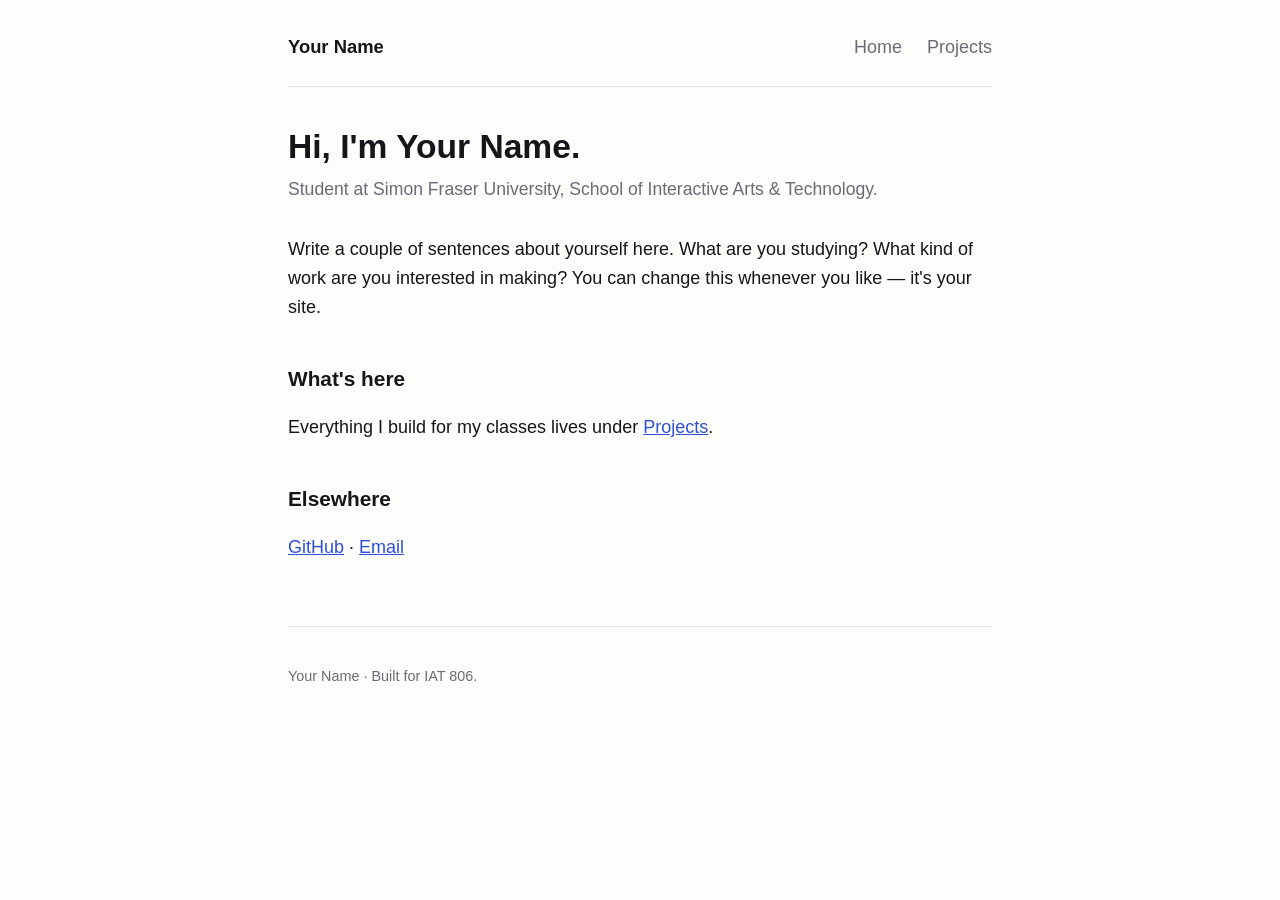
==== index.html @ f73e21ac "Initial commit" ====
<!DOCTYPE html>
<html lang="en">
<head>
  <meta charset="utf-8">
  <meta name="viewport" content="width=device-width, initial-scale=1">

  <!-- EDIT ME: this is what shows in the browser tab -->
  <title>Your Name</title>

  <link rel="stylesheet" href="style.css">
</head>
<body>

  <header>
    <!-- EDIT ME: your name -->
    <a class="site-name" href="index.html">Your Name</a>
    <nav>
      <a href="index.html">Home</a>
      <a href="projects/index.html">Projects</a>
    </nav>
  </header>

  <main>
    <!-- EDIT ME: everything between here and the end of <main> -->
    <h1>Hi, I'm Your Name.</h1>
    <p class="tagline">Student at Simon Fraser University, School of Interactive Arts &amp; Technology.</p>

    <p>
      Write a couple of sentences about yourself here. What are you studying?
      What kind of work are you interested in making? You can change this
      whenever you like — it's your site.
    </p>

    <h2>What's here</h2>
    <p>
      Everything I build for my classes lives under
      <a href="projects/index.html">Projects</a>.
    </p>

    <h2>Elsewhere</h2>
    <p>
      <!-- EDIT ME: replace "your-username" with your GitHub username,
           or delete any line you don't want. -->
      <a href="https://github.com/your-username">GitHub</a> &middot;
      <a href="mailto:you@sfu.ca">Email</a>
    </p>
  </main>

  <footer>
    <!-- EDIT ME -->
    <p>Your Name &middot; Built for IAT 806.</p>
  </footer>

</body>
</html>
---- style.css ----
/* ===========================================================
   Your site's styles. Change anything here — colors, fonts,
   sizes. Every page on the site uses this one file.
   =========================================================== */

:root {
  --ink: #16161a;          /* main text color */
  --muted: #6b6b76;        /* quieter text */
  --accent: #2f4fd8;       /* links and highlights */
  --paper: #fdfdfb;        /* page background */
  --line: #e4e4e0;         /* borders */
}

* { box-sizing: border-box; }

body {
  margin: 0;
  padding: 0 1.25rem 5rem;
  background: var(--paper);
  color: var(--ink);
  font-family: "Helvetica Neue", Helvetica, Arial, sans-serif;
  font-size: 18px;
  line-height: 1.6;
}

/* Keeps everything in a readable column in the middle of the page */
header, main, footer {
  max-width: 44rem;
  margin: 0 auto;
}

/* --- top navigation ---------------------------------------- */

header {
  display: flex;
  flex-wrap: wrap;
  align-items: baseline;
  gap: 0.5rem 1.5rem;
  padding: 2rem 0 1.5rem;
  border-bottom: 1px solid var(--line);
  margin-bottom: 2.5rem;
}

header .site-name {
  font-size: 1.15rem;
  font-weight: 700;
  text-decoration: none;
  color: var(--ink);
  margin-right: auto;
}

header nav a {
  color: var(--muted);
  text-decoration: none;
  margin-left: 1.25rem;
}

header nav a:hover { color: var(--accent); }

/* --- text --------------------------------------------------- */

h1 {
  font-size: 2.1rem;
  line-height: 1.2;
  margin: 0 0 0.5rem;
}

h2 {
  font-size: 1.3rem;
  margin: 2.5rem 0 0.75rem;
}

.tagline {
  color: var(--muted);
  font-size: 1.1rem;
  margin: 0 0 2rem;
}

a { color: var(--accent); }

/* --- the list of links on the projects pages ----------------- */

.card-list {
  list-style: none;
  padding: 0;
  margin: 1.5rem 0 0;
}

.card-list li {
  border: 1px solid var(--line);
  border-radius: 10px;
  margin-bottom: 0.9rem;
  transition: border-color 0.15s ease;
}

.card-list li:hover { border-color: var(--accent); }

.card-list a {
  display: block;
  padding: 1.1rem 1.25rem;
  text-decoration: none;
  color: inherit;
}

.card-list .title {
  font-weight: 700;
  color: var(--accent);
  display: block;
}

.card-list .description {
  color: var(--muted);
  font-size: 0.95rem;
}

/* --- sketch pages ------------------------------------------- */

.back {
  display: inline-block;
  margin-bottom: 1.5rem;
  color: var(--muted);
  text-decoration: none;
  font-size: 0.95rem;
}

.back:hover { color: var(--accent); }

canvas { max-width: 100%; }

/* --- footer -------------------------------------------------- */

footer {
  margin-top: 4rem;
  padding-top: 1.5rem;
  border-top: 1px solid var(--line);
  color: var(--muted);
  font-size: 0.9rem;
}
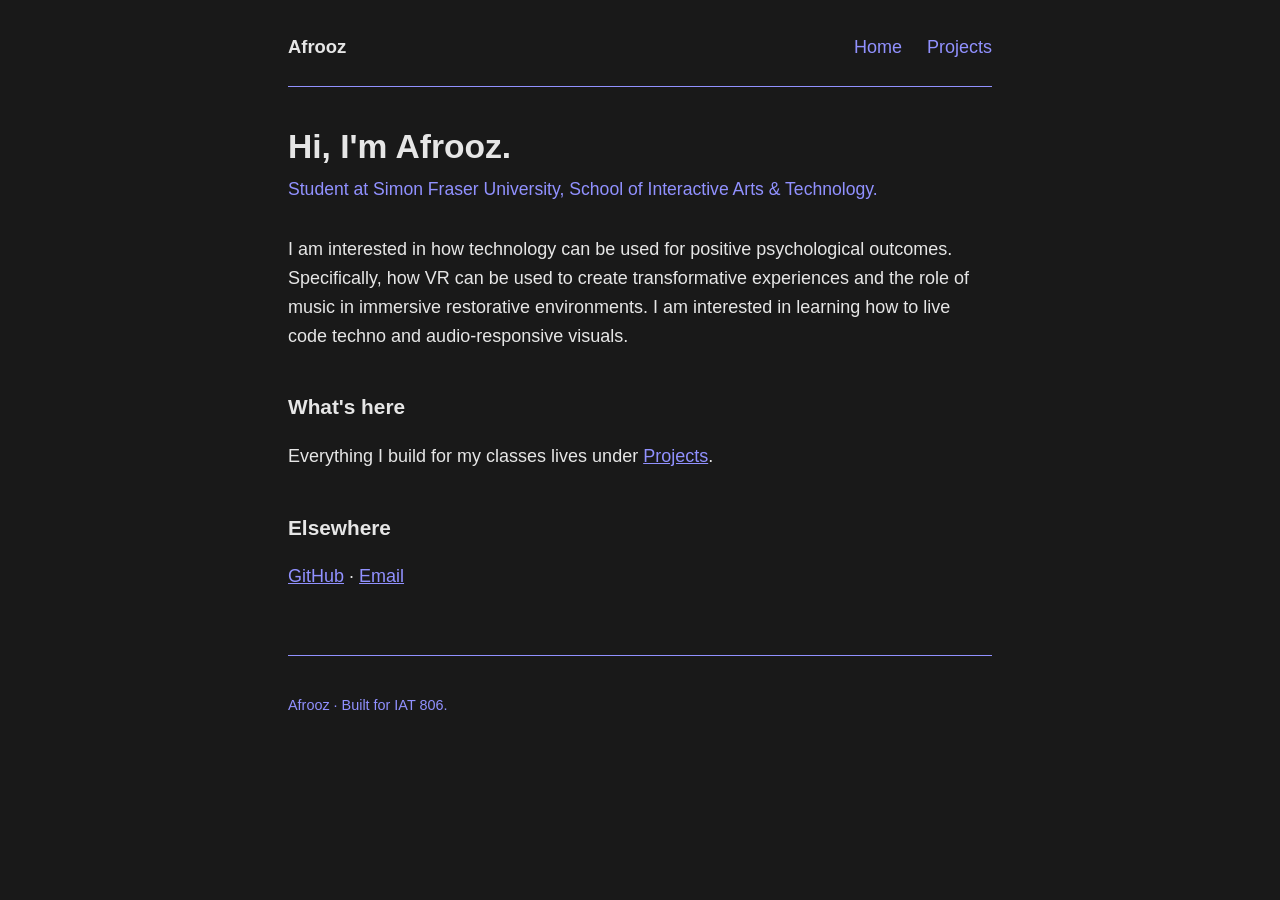
==== commit 2850fd51: "Updated website + Lab02 - Sep 25, 2026" ====
--- a/index.html
+++ b/index.html
@@ -1,55 +1,58 @@
-<!DOCTYPE html>
+<!doctype html>
 <html lang="en">
-<head>
-  <meta charset="utf-8">
-  <meta name="viewport" content="width=device-width, initial-scale=1">
+  <head>
+    <meta charset="utf-8" />
+    <meta name="viewport" content="width=device-width, initial-scale=1" />
 
-  <!-- EDIT ME: this is what shows in the browser tab -->
-  <title>Your Name</title>
+    <!-- EDIT ME: this is what shows in the browser tab -->
+    <title>Afrooz</title>
 
-  <link rel="stylesheet" href="style.css">
-</head>
-<body>
+    <link rel="stylesheet" href="style.css" />
+  </head>
+  <body>
+    <header>
+      <!-- EDIT ME: your name -->
+      <a class="site-name" href="index.html">Afrooz</a>
+      <nav>
+        <a href="index.html">Home</a>
+        <a href="projects/index.html">Projects</a>
+      </nav>
+    </header>
 
-  <header>
-    <!-- EDIT ME: your name -->
-    <a class="site-name" href="index.html">Your Name</a>
-    <nav>
-      <a href="index.html">Home</a>
-      <a href="projects/index.html">Projects</a>
-    </nav>
-  </header>
+    <main>
+      <!-- EDIT ME: everything between here and the end of <main> -->
+      <h1>Hi, I'm Afrooz.</h1>
+      <p class="tagline">
+        Student at Simon Fraser University, School of Interactive Arts &amp;
+        Technology.
+      </p>
 
-  <main>
-    <!-- EDIT ME: everything between here and the end of <main> -->
-    <h1>Hi, I'm Your Name.</h1>
-    <p class="tagline">Student at Simon Fraser University, School of Interactive Arts &amp; Technology.</p>
+      <p>
+        I am interested in how technology can be used for positive psychological
+        outcomes. Specifically, how VR can be used to create transformative
+        experiences and the role of music in immersive restorative environments.
+        I am interested in learning how to live code techno and audio-responsive
+        visuals.
+      </p>
 
-    <p>
-      Write a couple of sentences about yourself here. What are you studying?
-      What kind of work are you interested in making? You can change this
-      whenever you like — it's your site.
-    </p>
+      <h2>What's here</h2>
+      <p>
+        Everything I build for my classes lives under
+        <a href="projects/index.html">Projects</a>.
+      </p>
 
-    <h2>What's here</h2>
-    <p>
-      Everything I build for my classes lives under
-      <a href="projects/index.html">Projects</a>.
-    </p>
+      <h2>Elsewhere</h2>
+      <p>
+        <!-- EDIT ME: replace "your-username" with your GitHub username,
+           or delete any line you don't want. -->
+        <a href="https://github.com/Silver303">GitHub</a> &middot;
+        <a href="mailto:afrooz_ghadimi@sfu.ca">Email</a>
+      </p>
+    </main>
 
-    <h2>Elsewhere</h2>
-    <p>
-      <!-- EDIT ME: replace "your-username" with your GitHub username,
-           or delete any line you don't want. -->
-      <a href="https://github.com/your-username">GitHub</a> &middot;
-      <a href="mailto:you@sfu.ca">Email</a>
-    </p>
-  </main>
-
-  <footer>
-    <!-- EDIT ME -->
-    <p>Your Name &middot; Built for IAT 806.</p>
-  </footer>
-
-</body>
+    <footer>
+      <!-- EDIT ME -->
+      <p>Afrooz &middot; Built for IAT 806.</p>
+    </footer>
+  </body>
 </html>
--- a/style.css
+++ b/style.css
@@ -4,14 +4,16 @@
    =========================================================== */
 
 :root {
-  --ink: #16161a;          /* main text color */
-  --muted: #6b6b76;        /* quieter text */
-  --accent: #2f4fd8;       /* links and highlights */
-  --paper: #fdfdfb;        /* page background */
-  --line: #e4e4e0;         /* borders */
+  --ink: #e6e6e6; /* main text color */
+  --muted: #9191ff; /* quieter text */
+  --accent: #9191ff; /* links and highlights */
+  --paper: #191919; /* page background */
+  --line: #9191ff; /* borders */
 }
 
-* { box-sizing: border-box; }
+* {
+  box-sizing: border-box;
+}
 
 body {
   margin: 0;
@@ -24,7 +26,9 @@
 }
 
 /* Keeps everything in a readable column in the middle of the page */
-header, main, footer {
+header,
+main,
+footer {
   max-width: 44rem;
   margin: 0 auto;
 }
@@ -55,7 +59,9 @@
   margin-left: 1.25rem;
 }
 
-header nav a:hover { color: var(--accent); }
+header nav a:hover {
+  color: var(--accent);
+}
 
 /* --- text --------------------------------------------------- */
 
@@ -76,7 +82,9 @@
   margin: 0 0 2rem;
 }
 
-a { color: var(--accent); }
+a {
+  color: var(--accent);
+}
 
 /* --- the list of links on the projects pages ----------------- */
 
@@ -93,7 +101,9 @@
   transition: border-color 0.15s ease;
 }
 
-.card-list li:hover { border-color: var(--accent); }
+.card-list li:hover {
+  border-color: var(--accent);
+}
 
 .card-list a {
   display: block;
@@ -123,9 +133,13 @@
   font-size: 0.95rem;
 }
 
-.back:hover { color: var(--accent); }
+.back:hover {
+  color: var(--accent);
+}
 
-canvas { max-width: 100%; }
+canvas {
+  max-width: 100%;
+}
 
 /* --- footer -------------------------------------------------- */
 
